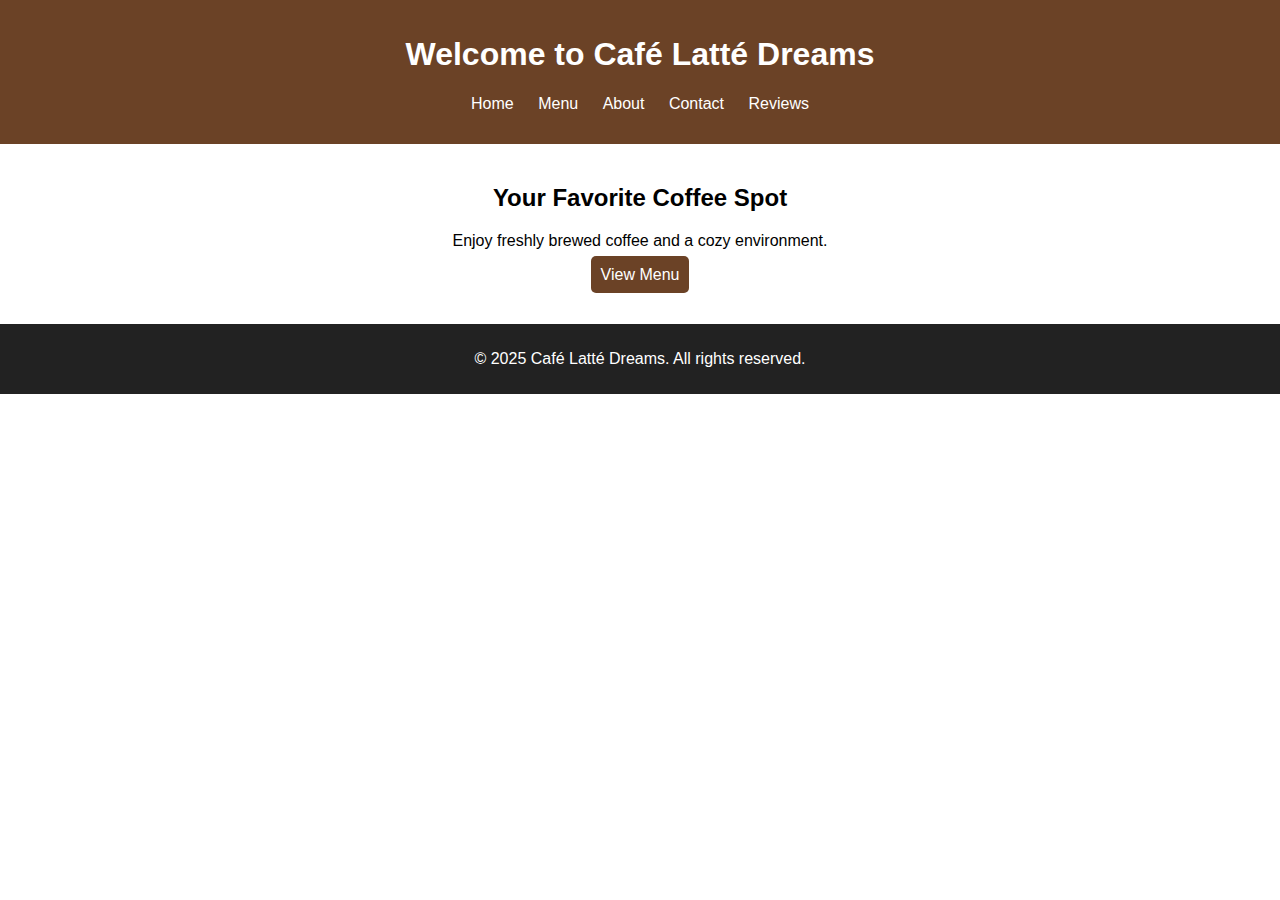
==== project web/index.html @ 6adc8d4f "Add files via upload" ====
<!DOCTYPE html>
<html lang="en">
<head>
    <meta charset="UTF-8">
    <meta name="viewport" content="width=device-width, initial-scale=1.0">
    <title>Café Latté Dreams</title>
    <link rel="stylesheet" href="styles.css">
</head>
<body>
    <header>
        <h1>Welcome to Café Latté Dreams</h1>
        <nav>
            <ul>
                <li><a href="index.html">Home</a></li>
                <li><a href="menu.html">Menu</a></li>
                <li><a href="about.html">About</a></li>
                <li><a href="contact.html">Contact</a></li>
                <li><a href="reviews.html">Reviews</a></li>
            </ul>
        </nav>
    </header>
    
    <section class="home">
        <h2>Your Favorite Coffee Spot</h2>
        <p>Enjoy freshly brewed coffee and a cozy environment.</p>
        <a href="menu.html" class="btn">View Menu</a>
    </section>
    
    <footer>
        <p>&copy; 2025 Café Latté Dreams. All rights reserved.</p>
    </footer>
</body>
</html>
---- project web/styles.css ----
body {
    font-family: Arial, sans-serif;
    margin: 0;
    padding: 0;
    text-align: center;
}

header {
    background: #6b4226;
    color: white;
    padding: 15px;
}

nav ul {
    list-style: none;
    padding: 0;
}

nav ul li {
    display: inline;
    margin: 0 10px;
}

nav ul li a {
    color: white;
    text-decoration: none;
}

section {
    padding: 20px;
}

.menu-item {
    background: #f4f4f4;
    margin: 10px;
    padding: 10px;
    border-radius: 5px;
    display: inline-block;
    text-align: center;
    width: 250px;
}

.menu-item img {
    width: 100%;
    height: auto;
    border-radius: 5px;
}

.price {
    font-weight: bold;
    color: #6b4226;
}

.btn {
    background: #6b4226;
    color: white;
    padding: 10px;
    text-decoration: none;
    border-radius: 5px;
}

footer {
    background: #222;
    color: white;
    padding: 10px;
    margin-top: 20px;
}
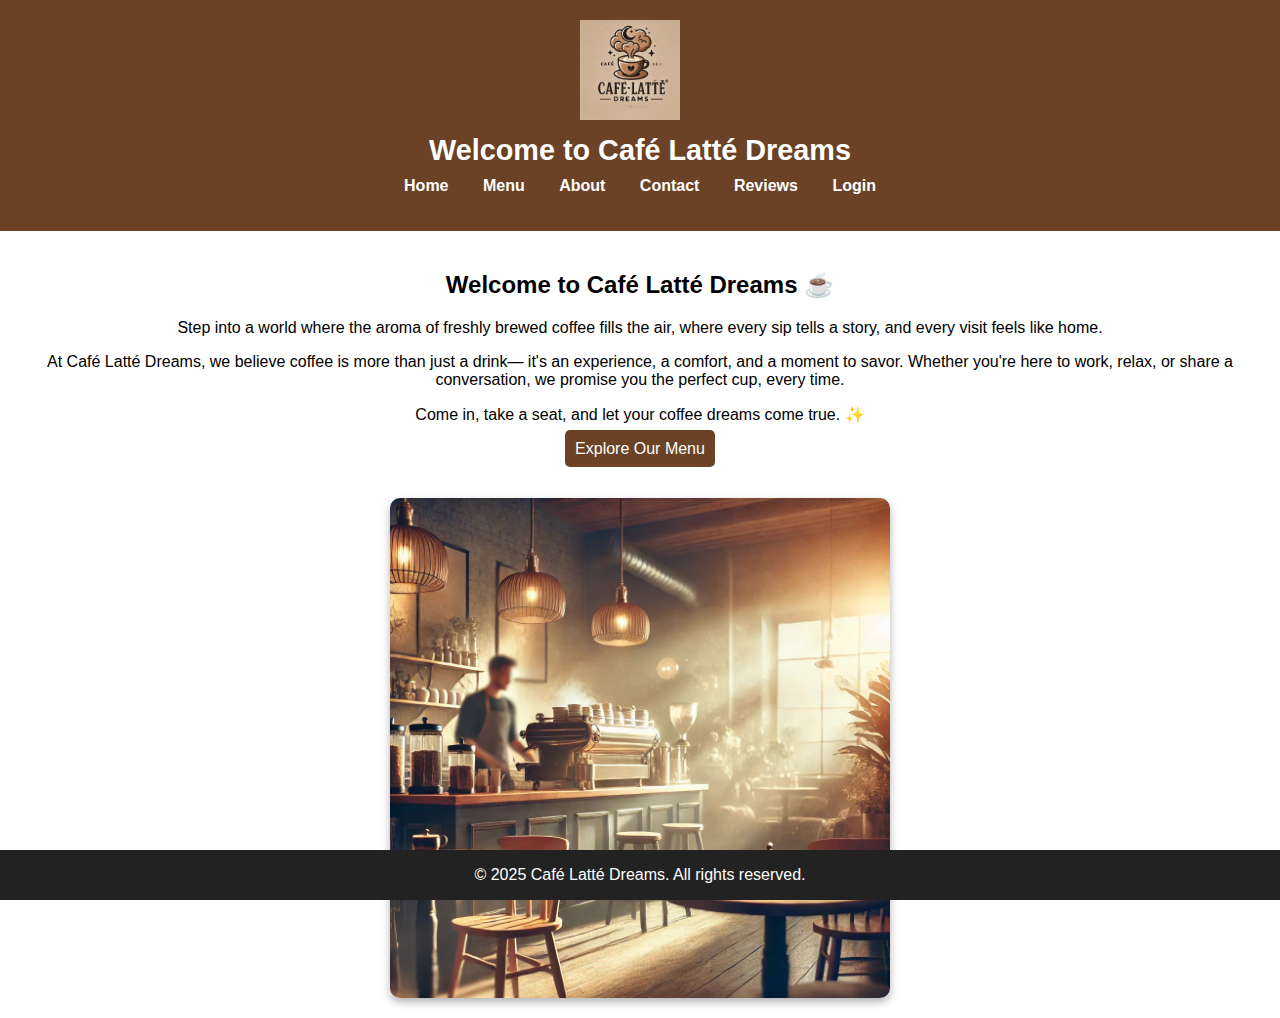
==== commit 12f83821: "Add files via upload" ====
--- a/project web/index.html
+++ b/project web/index.html
@@ -8,7 +8,9 @@
 </head>
 <body>
     <header>
+        <img src="projectimages/logo.jpg" alt="Café Latté Dreams Logo" class="logo">
         <h1>Welcome to Café Latté Dreams</h1>
+        
         <nav>
             <ul>
                 <li><a href="index.html">Home</a></li>
@@ -16,16 +18,32 @@
                 <li><a href="about.html">About</a></li>
                 <li><a href="contact.html">Contact</a></li>
                 <li><a href="reviews.html">Reviews</a></li>
+                <li><a href="login.html">Login</a></li>  
             </ul>
         </nav>
     </header>
     
     <section class="home">
-        <h2>Your Favorite Coffee Spot</h2>
-        <p>Enjoy freshly brewed coffee and a cozy environment.</p>
-        <a href="menu.html" class="btn">View Menu</a>
+        
+            <h2>Welcome to Café Latté Dreams ☕</h2>
+            <p>
+                Step into a world where the aroma of freshly brewed coffee fills the air,  
+                where every sip tells a story, and every visit feels like home.  
+            </p>
+            <p>
+                At Café Latté Dreams, we believe coffee is more than just a drink—  
+                it's an experience, a comfort, and a moment to savor.  
+                Whether you're here to work, relax, or share a conversation,  
+                we promise you the perfect cup, every time.  
+            </p>
+            <p>
+                Come in, take a seat, and let your coffee dreams come true. ✨  
+            </p>
+            <a href="menu.html" class="btn">Explore Our Menu</a>
+           
     </section>
     
+    <img src="projectimages/home-background.jpg" alt="Caffe Latte Dreams Place" class="background">
     <footer>
         <p>&copy; 2025 Café Latté Dreams. All rights reserved.</p>
     </footer>
--- a/project web/styles.css
+++ b/project web/styles.css
@@ -6,24 +6,71 @@
 }
 
 header {
-    background: #6b4226;
+    background-color: #6b4226;
     color: white;
-    padding: 15px;
+    padding: 20px;
 }
 
+
+.background{
+    display: block;
+    margin: 20px auto; /* Center the image */
+    width: 60%; /* Adjust size */
+    max-width: 500px;
+    border-radius: 10px;
+    box-shadow: 0 4px 8px rgba(0, 0, 0, 0.3);
+    transition: transform 0.3s ease-in-out;
+}
+.logo {
+    width: 100px;
+    height: auto;
+    margin-right: 20px;
+}
+
+header h1 {
+    font-size: 1.8em;
+    text-align: center;
+    margin: 10px 0;
+}
+
+/* Nav Layout */
 nav ul {
     list-style: none;
     padding: 0;
+    margin-top: 10px;
+    text-align: center;
 }
 
 nav ul li {
-    display: inline;
-    margin: 0 10px;
+    display: inline-block;
+    margin: 0 15px;
 }
 
 nav ul li a {
     color: white;
     text-decoration: none;
+    font-weight: bold;
+    font-size: 1em;
+}
+
+nav ul li a:hover {
+    text-decoration: underline;
+}
+
+/* Responsive */
+@media (max-width: 600px) {
+    .header-top {
+        flex-direction: column;
+    }
+
+    .logo {
+        margin: 0 0 10px 0;
+    }
+
+    nav ul li {
+        display: block;
+        margin: 5px 0;
+    }
 }
 
 section {
@@ -62,6 +109,9 @@
 footer {
     background: #222;
     color: white;
-    padding: 10px;
-    margin-top: 20px;
-}
+    text-align: center;
+    
+    position: fixed;
+    bottom: 0;  
+    width: 100%;
+}